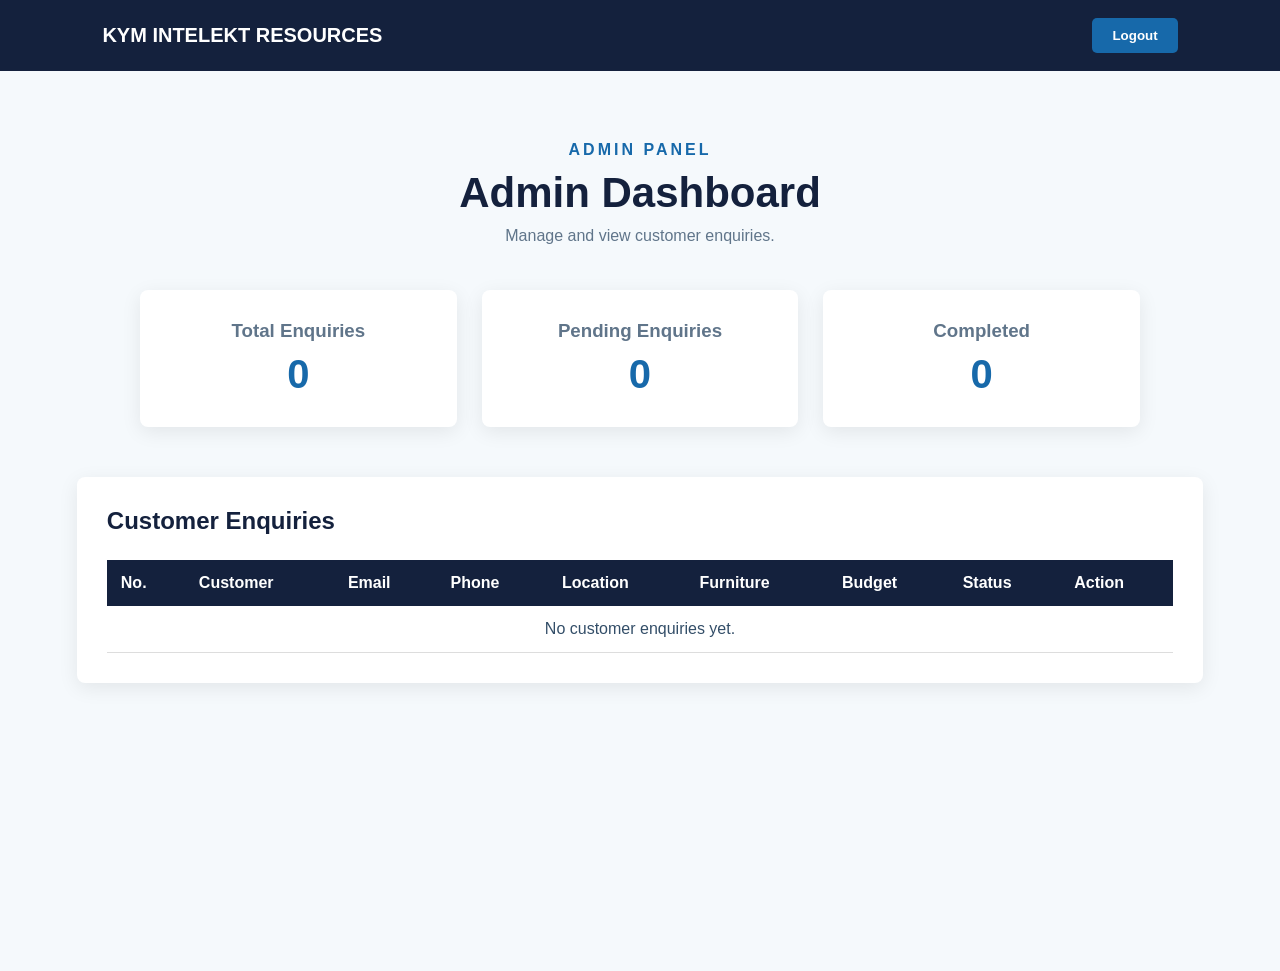
==== admin-dashboard.html @ 36dc30e4 "first commit" ====
<!DOCTYPE html>
<html lang="en">

<head>

    <meta charset="UTF-8">

    <meta name="viewport"
          content="width=device-width, initial-scale=1.0">

    <title>Admin Dashboard | KYM Intelekt Resources</title>

    <link rel="stylesheet" href="style.css">

</head>

<body>

    <!-- ADMIN NAVBAR -->

    <nav class="admin-navbar">

        <div class="admin-logo">
            KYM INTELEKT RESOURCES
        </div>

        <button
            onclick="logout()"
            class="logout-button">

            Logout

        </button>

    </nav>


    <!-- DASHBOARD -->

    <section class="dashboard">

        <div class="dashboard-heading">

            <p>ADMIN PANEL</p>

            <h1>Admin Dashboard</h1>

            <span>
                Manage and view customer enquiries.
            </span>

        </div>


        <!-- SUMMARY -->

        <div class="dashboard-cards">

            <div class="dashboard-card">

                <h3>Total Enquiries</h3>

                <strong id="totalEnquiries">
                    0
                </strong>

            </div>


            <div class="dashboard-card">

                <h3>Pending Enquiries</h3>

                <strong id="pendingEnquiries">
                    0
                </strong>

            </div>


            <div class="dashboard-card">

                <h3>Completed</h3>

                <strong id="completedEnquiries">
                    0
                </strong>

            </div>

        </div>


        <!-- CUSTOMER ENQUIRIES -->

        <div class="enquiry-table-section">

            <h2>Customer Enquiries</h2>

            <div class="table-container">

                <table>

                    <thead>

                        <tr>

                            <th>No.</th>
                            <th>Customer</th>
                            <th>Email</th>
                            <th>Phone</th>
                            <th>Location</th>
                            <th>Furniture</th>
                            <th>Budget</th>
                            <th>Status</th>
                            <th>Action</th>

                        </tr>

                    </thead>

                    <tbody id="enquiryTable">

                    </tbody>

                </table>

            </div>

        </div>

    </section>


<script>

// ============================
// LOAD ENQUIRIES
// ============================

function loadEnquiries() {

    const enquiries =
        JSON.parse(
            localStorage.getItem("enquiries")
        ) || [];


    // Total

    document.getElementById(
        "totalEnquiries"
    ).innerText = enquiries.length;


    // Pending

    const pending =
        enquiries.filter(
            enquiry => enquiry.status === "Pending"
        ).length;

    document.getElementById(
        "pendingEnquiries"
    ).innerText = pending;


    // Completed

    const completed =
        enquiries.filter(
            enquiry => enquiry.status === "Completed"
        ).length;

    document.getElementById(
        "completedEnquiries"
    ).innerText = completed;


    // Table

    const table =
        document.getElementById(
            "enquiryTable"
        );

    table.innerHTML = "";


    if (enquiries.length === 0) {

        table.innerHTML = `
            <tr>
                <td colspan="9"
                    style="text-align:center;">
                    No customer enquiries yet.
                </td>
            </tr>
        `;

        return;
    }


    enquiries.forEach(function(enquiry, index) {

        const row = document.createElement("tr");

        row.innerHTML = `

            <td>${index + 1}</td>

            <td>${enquiry.name}</td>

            <td>${enquiry.email}</td>

            <td>${enquiry.phone}</td>

            <td>${enquiry.location}</td>

            <td>${enquiry.furniture}</td>

            <td>${enquiry.budget}</td>

            <td>

                <select
                    onchange="updateStatus(${index}, this.value)">

                    <option
                        value="Pending"
                        ${enquiry.status === "Pending" ? "selected" : ""}>

                        Pending

                    </option>

                    <option
                        value="Contacted"
                        ${enquiry.status === "Contacted" ? "selected" : ""}>

                        Contacted

                    </option>

                    <option
                        value="Completed"
                        ${enquiry.status === "Completed" ? "selected" : ""}>

                        Completed

                    </option>

                </select>

            </td>

            <td>

                <button
                    class="view-button"
                    onclick="viewEnquiry(${index})">

                    View

                </button>

                <button
                    class="delete-button"
                    onclick="deleteEnquiry(${index})">

                    Delete

                </button>

            </td>

        `;

        table.appendChild(row);

    });

}


// ============================
// VIEW ENQUIRY
// ============================

function viewEnquiry(index) {

    const enquiries =
        JSON.parse(
            localStorage.getItem("enquiries")
        ) || [];

    const enquiry = enquiries[index];


    alert(

        "CUSTOMER ENQUIRY\n\n" +

        "Name: " + enquiry.name + "\n" +

        "Email: " + enquiry.email + "\n" +

        "Phone: " + enquiry.phone + "\n" +

        "Location: " + enquiry.location + "\n" +

        "Budget: " + enquiry.budget + "\n" +

        "Furniture: " + enquiry.furniture + "\n\n" +

        "Message: " + enquiry.message + "\n\n" +

        "Submitted: " + enquiry.date

    );

}


// ============================
// UPDATE STATUS
// ============================

function updateStatus(index, status) {

    let enquiries =
        JSON.parse(
            localStorage.getItem("enquiries")
        ) || [];


    enquiries[index].status = status;


    localStorage.setItem(
        "enquiries",
        JSON.stringify(enquiries)
    );


    loadEnquiries();

}


// ============================
// DELETE ENQUIRY
// ============================

function deleteEnquiry(index) {

    if (
        confirm(
            "Are you sure you want to delete this enquiry?"
        )
    ) {

        let enquiries =
            JSON.parse(
                localStorage.getItem("enquiries")
            ) || [];


        enquiries.splice(index, 1);


        localStorage.setItem(
            "enquiries",
            JSON.stringify(enquiries)
        );


        loadEnquiries();

    }

}


// ============================
// LOGOUT
// ============================

function logout() {

    window.location.href =
        "admin-login.html";

}


// LOAD DATA

loadEnquiries();

</script>

</body>

</html>
---- style.css ----
/* ========================================
   BASIC SETTINGS
======================================== */

* {
    margin: 0;
    padding: 0;
    box-sizing: border-box;
}

html {
    scroll-behavior: smooth;
}

body {
    font-family: Arial, Helvetica, sans-serif;
    color: #172033;
    background: #ffffff;

    overflow-x: hidden;
}

a {
    text-decoration: none;
}


/* ========================================
   NAVBAR
======================================== */

.navbar {
    position: fixed;

    top: 0;
    left: 0;

    width: 100%;
    height: 78px;

    display: flex;
    align-items: center;
    justify-content: space-between;

    padding: 0 7%;

    background: rgba(255, 255, 255, 0.97);

    z-index: 1000;

    box-shadow: 0 2px 15px rgba(0, 0, 0, 0.08);
}


/* LOGO */

.logo {
    font-size: 23px;
    font-weight: 800;

    color: #14213d;

    letter-spacing: 1px;
}

.logo span {
    color: #1769aa;
}


/* NAVIGATION */

.navbar nav {
    display: flex;
    align-items: center;

    gap: 28px;
}

.navbar nav a {
    color: #26344d;

    font-size: 15px;

    font-weight: 600;

    transition: 0.3s;
}

.navbar nav a:hover {
    color: #1769aa;
}


/* GET QUOTE */

.nav-button {
    background: #1769aa;

    color: white !important;

    padding: 12px 20px;

    border-radius: 5px;
}

.nav-button:hover {
    background: #0e4f85;
}


/* ========================================
   HERO
======================================== */

.hero {

    position: relative;

    min-height: 100vh;

    width: 100%;

    display: flex;

    align-items: center;

    padding: 120px 7% 80px;

    background-image:
        url("images/kabinet1.png");

    background-size: cover;

    background-position: center;

    background-repeat: no-repeat;

}


/* DARK BLUE OVERLAY */

.hero-overlay {

    position: absolute;

    top: 0;
    left: 0;

    width: 100%;
    height: 100%;

    background:
        linear-gradient(
            90deg,
            rgba(5, 30, 60, 0.88),
            rgba(10, 60, 105, 0.55),
            rgba(0, 0, 0, 0.15)
        );

}


/* HERO CONTENT */

.hero-content {

    position: relative;

    z-index: 2;

    width: 100%;

    max-width: 760px;

}


/* SMALL TITLE */

.small-title {

    color: #8ec8ff;

    font-size: 16px;

    letter-spacing: 3px;

    font-weight: 600;

    margin-bottom: 20px;
}


/* MAIN TITLE */

.hero h1 {

    color: white;

    font-size: clamp(42px, 6vw, 72px);

    line-height: 1.08;

    font-weight: 800;

    margin-bottom: 25px;

}

.hero h1 span {

    display: block;

    color: #5bb7ff;

}


/* DESCRIPTION */

.hero-description {

    color: #ffffff;

    font-size: 18px;

    line-height: 1.8;

    max-width: 650px;

    margin-bottom: 35px;
}


/* BUTTONS */

.hero-buttons {

    display: flex;

    gap: 15px;

    flex-wrap: wrap;

}


.btn-primary {

    background: #1769aa;

    color: white;

    padding: 16px 25px;

    border-radius: 5px;

    font-weight: 700;

    transition: 0.3s;
}


.btn-primary:hover {

    background: #0e4f85;

    transform: translateY(-2px);
}


.btn-secondary {

    color: white;

    border: 1px solid white;

    padding: 15px 25px;

    border-radius: 5px;

    font-weight: 700;

    transition: 0.3s;
}


.btn-secondary:hover {

    background: white;

    color: #1769aa;
}


/* ========================================
   ABOUT
======================================== */

.about {

    display: grid;

    grid-template-columns: 1fr 1fr;

    gap: 70px;

    align-items: center;

    padding: 100px 7%;
}


.about-image img {

    width: 100%;

    height: 470px;

    object-fit: cover;

    border-radius: 8px;

    display: block;
}


.about-content {

    max-width: 600px;
}


.section-small {

    color: #1769aa;

    letter-spacing: 3px;

    font-weight: 700;

    margin-bottom: 15px;
}


.about-content h2 {

    font-size: 42px;

    line-height: 1.2;

    color: #14213d;

    margin-bottom: 25px;
}


.about-content p {

    color: #657083;

    line-height: 1.8;

    margin-bottom: 15px;
}


.blue-button {

    display: inline-block;

    margin-top: 15px;

    background: #1769aa;

    color: white;

    padding: 14px 24px;

    border-radius: 5px;

    font-weight: 700;
}


/* ========================================
   SECTION HEADING
======================================== */

.section-heading {

    text-align: center;

    margin-bottom: 50px;
}


.section-heading p {

    color: #1769aa;

    font-weight: 700;

    letter-spacing: 3px;

    margin-bottom: 12px;
}


.section-heading h2 {

    color: #14213d;

    font-size: 40px;

    margin-bottom: 15px;
}


.section-heading span {

    color: #6c7685;

    font-size: 16px;
}


/* ========================================
   SERVICES
======================================== */

.services {

    background: #f3f8fc;

    padding: 100px 7%;
}


.service-container {

    display: grid;

    grid-template-columns:
        repeat(4, 1fr);

    gap: 25px;
}


.service-card {

    background: white;

    border-radius: 8px;

    overflow: hidden;

    box-shadow:
        0 8px 30px rgba(25, 80, 120, 0.10);

    transition: 0.3s;
}


.service-card:hover {

    transform: translateY(-8px);

    box-shadow:
        0 15px 35px rgba(25, 80, 120, 0.18);
}


.service-card img {

    width: 100%;

    height: 220px;

    object-fit: cover;

    display: block;
}


.service-text {

    padding: 25px;
}


.service-text h3 {

    color: #14213d;

    font-size: 21px;

    margin-bottom: 12px;
}


.service-text p {

    color: #6c7685;

    line-height: 1.7;

    font-size: 14px;
}


/* ========================================
   PORTFOLIO
======================================== */

.portfolio {

    padding: 100px 7%;

    background: white;
}


.portfolio-grid {

    display: grid;

    grid-template-columns:
        repeat(3, 1fr);

    gap: 25px;
}


.portfolio-item {

    position: relative;

    height: 350px;

    overflow: hidden;

    border-radius: 8px;
}


.portfolio-item img {

    width: 100%;

    height: 100%;

    object-fit: cover;

    transition: 0.5s;
}


.portfolio-item:hover img {

    transform: scale(1.08);
}


.portfolio-item > div {

    position: absolute;

    bottom: 0;

    left: 0;

    width: 100%;

    padding: 30px 25px;

    color: white;

    background:
        linear-gradient(
            transparent,
            rgba(5, 25, 50, 0.9)
        );
}


.portfolio-item h3 {

    font-size: 22px;

    margin-bottom: 5px;
}


.portfolio-item p {

    color: #b9ddfa;
}


/* ========================================
   CONTACT
======================================== */

.contact {

    padding: 90px 7%;

    display: flex;

    align-items: center;

    justify-content: space-between;

    gap: 40px;

    background:
        linear-gradient(
            120deg,
            #0d3f6d,
            #1769aa
        );

    color: white;
}


.contact p {

    color: #8fd0ff;

    letter-spacing: 3px;

    font-weight: 700;

    margin-bottom: 15px;
}


.contact h2 {

    font-size: 42px;

    max-width: 650px;

    line-height: 1.2;

    margin-bottom: 15px;
}


.contact span {

    color: #d8edff;

    line-height: 1.7;
}


.contact > a {

    background: white;

    color: #1769aa;

    padding: 16px 30px;

    border-radius: 5px;

    font-weight: 700;

    white-space: nowrap;

    transition: 0.3s;
}


.contact > a:hover {

    background: #dff1ff;
}


/* ========================================
   FOOTER
======================================== */

footer {

    background: #071a2c;

    color: white;

    padding: 60px 7% 20px;
}


.footer-content {

    display: grid;

    grid-template-columns:
        2fr 1fr 1fr;

    gap: 60px;

    margin-bottom: 45px;
}


.footer-content h3 {

    font-size: 22px;

    margin-bottom: 15px;
}


.footer-content h3 span {

    color: #55b8ff;
}


.footer-content h4 {

    margin-bottom: 18px;
}


.footer-content p {

    color: #9baabb;

    line-height: 1.8;

    margin-bottom: 8px;
}


.footer-content a {

    display: block;

    color: #9baabb;

    margin-bottom: 12px;

    transition: 0.3s;
}


.footer-content a:hover {

    color: #55b8ff;
}


.copyright {

    text-align: center;

    border-top: 1px solid #1c344b;

    padding-top: 20px;

    color: #718397;

    font-size: 14px;
}


/* ========================================
   RESPONSIVE
======================================== */

@media (max-width: 1000px) {

    .navbar nav {

        gap: 15px;
    }

    .service-container {

        grid-template-columns:
            repeat(2, 1fr);
    }

    .portfolio-grid {

        grid-template-columns:
            repeat(2, 1fr);
    }

}


@media (max-width: 768px) {

    .navbar {

        padding: 0 5%;
    }


    .navbar nav a:not(.nav-button) {

        display: none;
    }


    .hero {

        padding:
            120px 5%
            70px;
    }


    .hero h1 {

        font-size: 45px;
    }


    .hero-description {

        font-size: 16px;
    }


    .about {

        grid-template-columns: 1fr;

        padding:
            70px 5%;
    }


    .about-image img {

        height: 350px;
    }


    .service-container {

        grid-template-columns: 1fr;
    }


    .portfolio-grid {

        grid-template-columns: 1fr;
    }


    .contact {

        flex-direction: column;

        align-items: flex-start;
    }


    .footer-content {

        grid-template-columns: 1fr;
    }

}

/* ========================================
   SERVICE IMAGE
======================================== */

.service-image {

    position: relative;

    width: 100%;

    height: 230px;

    overflow: hidden;

}


.service-image img {

    width: 100%;

    height: 100%;

    object-fit: cover;

    display: block;

    transition: 0.5s;

}


.service-card:hover
.service-image img {

    transform: scale(1.08);

}


/* VIEW GALLERY */

.view-gallery {

    position: absolute;

    bottom: 15px;

    right: 15px;

    background: rgba(23, 105, 170, 0.95);

    color: white;

    padding: 9px 14px;

    border-radius: 4px;

    font-size: 13px;

    font-weight: bold;

    opacity: 0;

    transform: translateY(10px);

    transition: 0.3s;

}


.service-card:hover
.view-gallery {

    opacity: 1;

    transform: translateY(0);

}


/* GALLERY LINK */

.gallery-link {

    display: inline-block;

    margin-top: 15px;

    color: #1769aa;

    font-size: 14px;

    font-weight: bold;

}


/* ========================================
   GALLERY MODAL
======================================== */

.gallery-modal {

    position: fixed;

    top: 0;
    left: 0;

    width: 100%;
    height: 100%;

    background:
        rgba(3, 18, 32, 0.94);

    display: none;

    align-items: center;

    justify-content: center;

    z-index: 3000;

    padding: 30px;

}


.gallery-modal.active {

    display: flex;

}


/* GALLERY BOX */

.gallery-box {

    position: relative;

    width: 100%;

    max-width: 1100px;

    max-height: 95vh;

    background: #ffffff;

    border-radius: 10px;

    padding: 25px;

    overflow: hidden;

    box-shadow:
        0 20px 70px rgba(0,0,0,0.5);

}


/* ========================================
   GALLERY HEADER
======================================== */

.gallery-header {

    display: flex;

    align-items: center;

    justify-content: space-between;

    margin-bottom: 15px;

}


.gallery-header h2 {

    color: #14213d;

    font-size: 25px;

}


.gallery-header p {

    color: #1769aa;

    font-weight: bold;

}


/* CLOSE BUTTON */

.gallery-close {

    position: absolute;

    top: 12px;

    right: 15px;

    width: 40px;

    height: 40px;

    border: none;

    border-radius: 50%;

    background: #1769aa;

    color: white;

    font-size: 28px;

    line-height: 35px;

    cursor: pointer;

    z-index: 10;

    transition: 0.3s;

}


.gallery-close:hover {

    background: #0d3f6d;

    transform: rotate(90deg);

}


/* ========================================
   MAIN IMAGE
======================================== */

.gallery-image-container {

    position: relative;

    width: 100%;

    height: 55vh;

    min-height: 350px;

    background: #eef3f7;

    display: flex;

    align-items: center;

    justify-content: center;

    overflow: hidden;

    border-radius: 6px;

}


.gallery-image-container img {

    width: 100%;

    height: 100%;

    object-fit: contain;

    user-select: none;

    -webkit-user-drag: none;

}


/* ========================================
   LEFT / RIGHT ARROWS
======================================== */

.gallery-arrow {

    position: absolute;

    top: 50%;

    transform: translateY(-50%);

    width: 50px;

    height: 50px;

    border: none;

    border-radius: 50%;

    background: rgba(23, 105, 170, 0.95);

    color: white;

    font-size: 24px;

    cursor: pointer;

    z-index: 5;

    transition: 0.3s;

}


.gallery-arrow:hover {

    background: #0d3f6d;

    transform:
        translateY(-50%)
        scale(1.1);

}


.gallery-arrow.left {

    left: 20px;

}


.gallery-arrow.right {

    right: 20px;

}


/* ========================================
   DOTS
======================================== */

.gallery-dots {

    display: flex;

    justify-content: center;

    align-items: center;

    gap: 8px;

    margin-top: 15px;

}


.gallery-dot {

    width: 9px;

    height: 9px;

    border-radius: 50%;

    border: none;

    background: #c7d2dc;

    cursor: pointer;

    transition: 0.3s;

}


.gallery-dot.active {

    width: 25px;

    border-radius: 10px;

    background: #1769aa;

}


/* ========================================
   THUMBNAILS
======================================== */

.gallery-thumbnails {

    display: flex;

    justify-content: center;

    gap: 10px;

    margin-top: 15px;

    overflow-x: auto;

    padding-bottom: 5px;

}


.gallery-thumbnail {

    flex: 0 0 75px;

    width: 75px;

    height: 55px;

    object-fit: cover;

    border-radius: 5px;

    border: 3px solid transparent;

    cursor: pointer;

    opacity: 0.6;

    transition: 0.3s;

}


.gallery-thumbnail:hover {

    opacity: 1;

}


.gallery-thumbnail.active {

    border-color: #1769aa;

    opacity: 1;

}


/* ========================================
   MOBILE GALLERY
======================================== */

@media (max-width: 768px) {

    .gallery-modal {

        padding: 10px;

    }


    .gallery-box {

        padding: 15px;

        border-radius: 8px;

    }


    .gallery-header {

        padding-right: 40px;

    }


    .gallery-header h2 {

        font-size: 20px;

    }


    .gallery-image-container {

        height: 55vh;

        min-height: 300px;

    }


    .gallery-arrow {

        width: 42px;

        height: 42px;

        font-size: 18px;

    }


    .gallery-arrow.left {

        left: 10px;

    }


    .gallery-arrow.right {

        right: 10px;

    }


    .gallery-thumbnail {

        width: 65px;

        height: 50px;

        flex-basis: 65px;

    }

}

/* ==========================================
   SERVICE BUTTON
========================================== */

.service-button {

    display: inline-block;

    margin-top: 15px;

    padding: 12px 22px;

    background: #1769aa;

    color: white;

    text-decoration: none;

    border-radius: 5px;

    font-weight: bold;

    transition: 0.3s;

}


.service-button:hover {

    background: #0d3f6d;

    transform: translateY(-2px);

}


/* ==========================================
   WORK PAGE HERO
========================================== */

.work-hero {

    min-height: 380px;

    display: flex;

    align-items: center;

    justify-content: center;

    text-align: center;

    padding: 100px 20px 60px;

    background:
        linear-gradient(
            rgba(8, 38, 65, 0.82),
            rgba(8, 38, 65, 0.82)
        ),
        url("images/kitchen/kitchen1.jpg");

    background-size: cover;

    background-position: center;

}


.work-hero p {

    color: #72b7ed;

    font-size: 15px;

    font-weight: bold;

    letter-spacing: 3px;

    margin-bottom: 15px;

}


.work-hero h1 {

    color: white;

    font-size: 50px;

    margin-bottom: 20px;

}


.work-hero span {

    color: white;

    font-size: 18px;

}


/* ==========================================
   WORK SECTION
========================================== */

.work-section {

    padding: 80px 8%;

    background: #f5f9fc;

}


/* HEADING */

.work-heading {

    text-align: center;

    max-width: 800px;

    margin: 0 auto 50px;

}


.work-heading p {

    color: #1769aa;

    font-weight: bold;

    letter-spacing: 3px;

    margin-bottom: 10px;

}


.work-heading h2 {

    font-size: 38px;

    color: #14213d;

    margin-bottom: 15px;

}


.work-heading span {

    color: #60758a;

    font-size: 17px;

}


/* ==========================================
   30 IMAGE GRID
========================================== */

.work-grid {

    max-width: 1200px;

    margin: auto;

    display: grid;

    grid-template-columns:
        repeat(3, 1fr);

    gap: 4px;

}


/* IMAGE */

.work-item {

    position: relative;

    width: 100%;

    height: 300px;

    overflow: hidden;

    background: #e8eef3;

}


.work-item img {

    width: 100%;

    height: 100%;

    object-fit: cover;

    display: block;

    transition: 0.5s ease;

}


/* HOVER */

.work-item:hover img {

    transform: scale(1.05);

}


/* ==========================================
   BACK BUTTON
========================================== */

.back-button {

    text-align: center;

    margin-top: 50px;

}


.back-button a {

    display: inline-block;

    padding: 14px 25px;

    background: #1769aa;

    color: white;

    text-decoration: none;

    border-radius: 5px;

    font-weight: bold;

}


.back-button a:hover {

    background: #0d3f6d;

}


/* ==========================================
   MOBILE
========================================== */

@media (max-width: 900px) {

    .work-grid {

        grid-template-columns:
            repeat(2, 1fr);

    }

}


@media (max-width: 600px) {

    .work-grid {

        grid-template-columns:
            1fr;

    }


    .work-hero h1 {

        font-size: 35px;

    }


    .work-hero {

        min-height: 320px;

    }


    .work-section {

        padding: 60px 20px;

    }

}

/* =========================
   ADMIN LOGIN
========================= */

.admin-login-page {
    min-height: 100vh;

    display: flex;
    align-items: center;
    justify-content: center;

    background:
        linear-gradient(
            rgba(8, 38, 65, 0.85),
            rgba(8, 38, 65, 0.85)
        ),
        url("images/kitchen/kitchen1.jpg");

    background-size: cover;
    background-position: center;

    padding: 20px;
}

.admin-login-box {
    width: 100%;
    max-width: 450px;

    background: white;

    padding: 45px;

    border-radius: 10px;

    box-shadow: 0 10px 40px rgba(0,0,0,0.2);

    text-align: center;
}

.admin-icon {
    font-size: 45px;
    margin-bottom: 15px;
}

.admin-login-box h1 {
    color: #14213d;
    margin-bottom: 8px;
}

.admin-login-box > p {
    color: #60758a;
    margin-bottom: 30px;
}

.admin-login-box .form-group {
    text-align: left;
}

.admin-login-submit {
    width: 100%;
    padding: 14px;

    border: none;

    background: #1769aa;
    color: white;

    font-size: 16px;
    font-weight: bold;

    border-radius: 5px;

    cursor: pointer;
}

.admin-login-submit:hover {
    background: #0d3f6d;
}

#loginMessage {
    color: red;
    margin-top: 15px;
}

.back-home {
    display: inline-block;

    margin-top: 25px;

    color: #1769aa;

    text-decoration: none;

    font-weight: bold;
}

/* =========================
   ENQUIRY SECTION
========================= */

.enquiry-section {
    padding: 90px 8%;
    background: #f1f1f1;
}

.enquiry-heading {
    text-align: center;
    max-width: 850px;
    margin: 0 auto 50px;
}

.enquiry-heading p {
    color: #1769aa;
    font-weight: bold;
    letter-spacing: 3px;
    margin-bottom: 10px;
}

.enquiry-heading h2 {
    font-size: 42px;
    color: #14213d;
    margin-bottom: 15px;
}

.enquiry-heading span {
    color: #60758a;
    font-size: 17px;
}

.enquiry-container {
    max-width: 1000px;
    margin: auto;
    background: white;
    padding: 45px;
    border-radius: 8px;
    box-shadow: 0 5px 25px rgba(0,0,0,0.08);
}

.form-group {
    margin-bottom: 25px;
}

.form-group label {
    display: block;
    color: #14213d;
    font-weight: bold;
    margin-bottom: 10px;
}

.form-group label span {
    color: red;
}

.form-group input,
.form-group select,
.form-group textarea {
    width: 100%;
    padding: 15px;
    border: 1px solid #d5dbe0;
    border-radius: 6px;
    font-size: 16px;
    box-sizing: border-box;
    font-family: inherit;
}

.form-group input:focus,
.form-group select:focus,
.form-group textarea:focus {
    outline: none;
    border-color: #1769aa;
}

.checkbox-group {
    display: flex;
    flex-direction: column;
    gap: 12px;
}

.checkbox-label {
    font-weight: normal !important;
    display: flex !important;
    align-items: center;
    gap: 10px;
}

.checkbox-label input {
    width: auto;
}

.enquiry-submit {
    width: 100%;
    padding: 16px;
    border: none;
    background: #1769aa;
    color: white;
    font-size: 16px;
    font-weight: bold;
    border-radius: 5px;
    cursor: pointer;
    transition: 0.3s;
}

.enquiry-submit:hover {
    background: #0d3f6d;
    transform: translateY(-2px);
}

@media (max-width: 600px) {

    .enquiry-section {
        padding: 60px 20px;
    }

    .enquiry-container {
        padding: 25px;
    }

    .enquiry-heading h2 {
        font-size: 30px;
    }
}

/* =========================
   ADMIN DASHBOARD
========================= */

.admin-navbar {
    background: #14213d;
    color: white;

    padding: 18px 8%;

    display: flex;
    justify-content: space-between;
    align-items: center;
}

.admin-logo {
    font-size: 20px;
    font-weight: bold;
}

.logout-button {
    background: #1769aa;
    color: white;

    border: none;

    padding: 10px 20px;

    border-radius: 5px;

    cursor: pointer;

    font-weight: bold;
}

.logout-button:hover {
    background: #0d3f6d;
}

.dashboard {
    padding: 70px 6%;
    background: #f5f9fc;
    min-height: 100vh;
}

.dashboard-heading {
    text-align: center;
    margin-bottom: 45px;
}

.dashboard-heading p {
    color: #1769aa;
    font-weight: bold;
    letter-spacing: 3px;
}

.dashboard-heading h1 {
    font-size: 42px;
    color: #14213d;
    margin: 10px 0;
}

.dashboard-heading span {
    color: #60758a;
}


/* SUMMARY CARDS */

.dashboard-cards {
    display: grid;

    grid-template-columns:
        repeat(3, 1fr);

    gap: 25px;

    max-width: 1000px;

    margin: auto auto 50px;
}

.dashboard-card {
    background: white;

    padding: 30px;

    border-radius: 8px;

    text-align: center;

    box-shadow:
        0 5px 20px rgba(0,0,0,0.08);
}

.dashboard-card h3 {
    color: #60758a;
}

.dashboard-card strong {
    display: block;

    font-size: 40px;

    color: #1769aa;

    margin-top: 10px;
}


/* ENQUIRY TABLE */

.enquiry-table-section {
    background: white;

    padding: 30px;

    border-radius: 8px;

    box-shadow:
        0 5px 20px rgba(0,0,0,0.08);
}

.enquiry-table-section h2 {
    color: #14213d;

    margin-bottom: 25px;
}

.table-container {
    overflow-x: auto;
}

table {
    width: 100%;

    border-collapse: collapse;

    min-width: 1000px;
}

table th {
    background: #14213d;

    color: white;

    padding: 14px;

    text-align: left;
}

table td {
    padding: 14px;

    border-bottom:
        1px solid #ddd;

    color: #334e68;
}

table tr:hover {
    background: #f5f9fc;
}

table select {
    padding: 8px;

    border: 1px solid #ccc;

    border-radius: 4px;
}


/* BUTTONS */

.view-button {
    background: #1769aa;

    color: white;

    border: none;

    padding: 8px 12px;

    border-radius: 4px;

    cursor: pointer;

    margin-right: 5px;
}

.delete-button {
    background: #c0392b;

    color: white;

    border: none;

    padding: 8px 12px;

    border-radius: 4px;

    cursor: pointer;
}


/* MOBILE */

@media (max-width: 700px) {

    .dashboard-cards {
        grid-template-columns: 1fr;
    }

    .dashboard-heading h1 {
        font-size: 32px;
    }

}
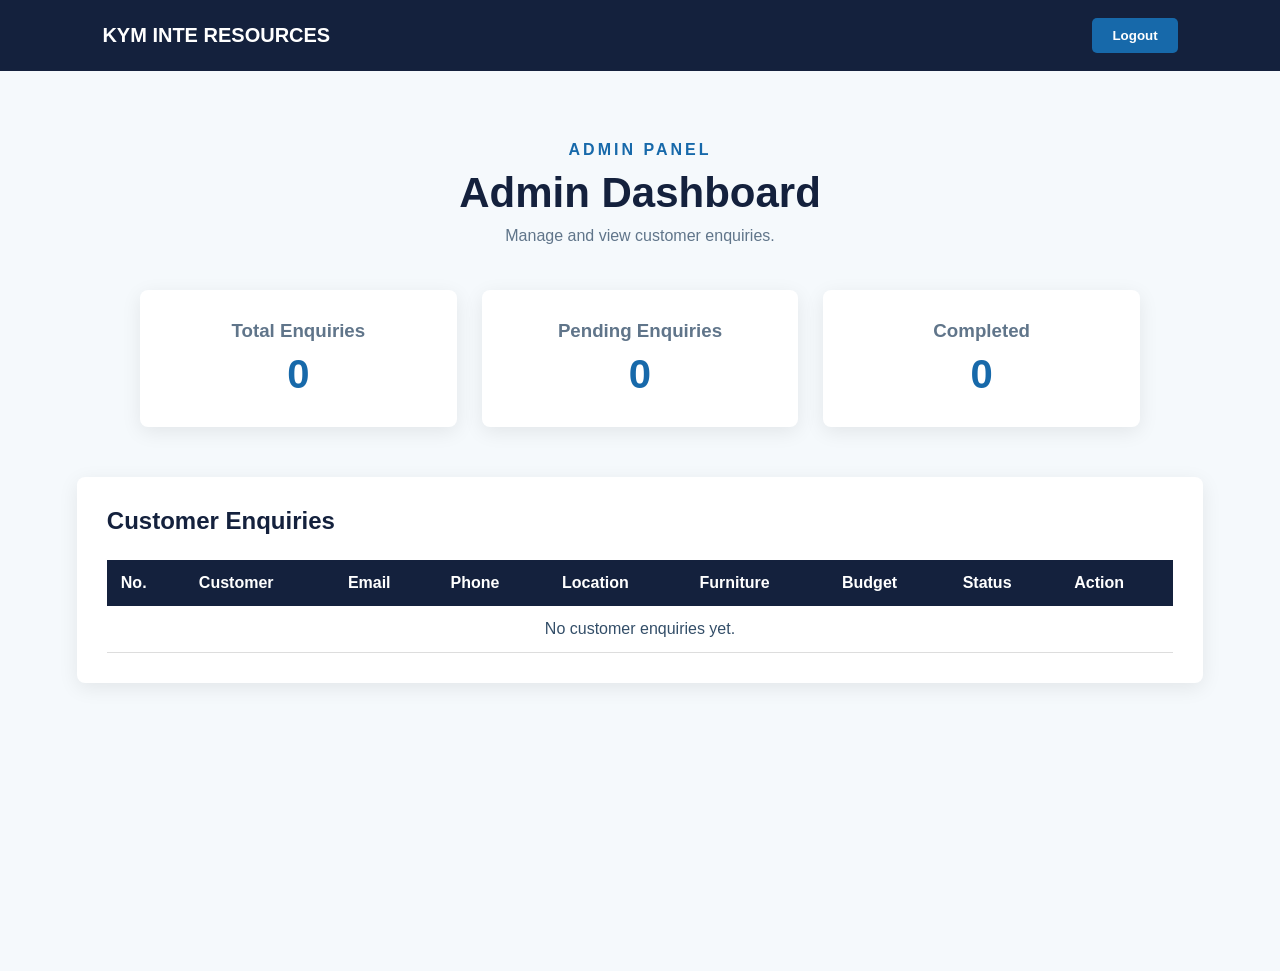
==== commit c8b92853: "Update website" ====
--- a/admin-dashboard.html
+++ b/admin-dashboard.html
@@ -8,7 +8,7 @@
     <meta name="viewport"
           content="width=device-width, initial-scale=1.0">
 
-    <title>Admin Dashboard | KYM Intelekt Resources</title>
+    <title>Admin Dashboard | KYM Intelek Resources</title>
 
     <link rel="stylesheet" href="style.css">
 
@@ -21,7 +21,7 @@
     <nav class="admin-navbar">
 
         <div class="admin-logo">
-            KYM INTELEKT RESOURCES
+            KYM INTE RESOURCES
         </div>
 
         <button
--- a/style.css
+++ b/style.css
@@ -2160,4 +2160,895 @@
         font-size: 32px;
     }
 
+}
+
+/* ================= OUR WORK ================= */
+
+.our-work {
+    padding: 100px 8%;
+    background: #f8fafc;
+}
+
+
+/* SECTION HEADING */
+
+.our-work .section-heading {
+    text-align: center;
+    margin-bottom: 60px;
+}
+
+.our-work .section-heading p {
+    color: #1769aa;
+    font-size: 14px;
+    font-weight: 700;
+    letter-spacing: 2px;
+    margin-bottom: 10px;
+}
+
+.our-work .section-heading h2 {
+    font-size: 38px;
+    color: #172a46;
+    margin-bottom: 15px;
+}
+
+.our-work .section-heading span {
+    color: #666;
+    font-size: 16px;
+}
+
+
+/* PROCESS CONTAINER */
+
+.work-process {
+    max-width: 1200px;
+    margin: 0 auto;
+
+    display: grid;
+
+    grid-template-columns:
+        repeat(5, 1fr);
+
+    gap: 20px;
+}
+
+
+/* PROCESS CARD */
+
+.process-card {
+    position: relative;
+
+    background: white;
+
+    padding: 35px 25px;
+
+    text-align: center;
+
+    border-radius: 15px;
+
+    box-shadow:
+        0 8px 25px rgba(0, 0, 0, 0.08);
+
+    transition: all 0.3s ease;
+
+    border: 1px solid #edf0f5;
+}
+
+
+/* HOVER */
+
+.process-card:hover {
+
+    transform: translateY(-10px);
+
+    box-shadow:
+        0 15px 35px rgba(0, 0, 0, 0.13);
+
+}
+
+
+/* NUMBER */
+
+.process-number {
+
+    position: absolute;
+
+    top: 15px;
+    right: 18px;
+
+    font-size: 13px;
+
+    font-weight: 700;
+
+    color: #1769aa;
+
+}
+
+
+/* ICON */
+
+.process-icon {
+
+    width: 65px;
+    height: 65px;
+
+    margin: 10px auto 20px;
+
+    display: flex;
+
+    align-items: center;
+    justify-content: center;
+
+    background: #eaf4ff;
+
+    border-radius: 50%;
+
+    font-size: 28px;
+
+}
+
+
+/* TITLE */
+
+.process-card h3 {
+
+    font-size: 20px;
+
+    color: #172a46;
+
+    margin-bottom: 12px;
+
+}
+
+
+/* DESCRIPTION */
+
+.process-card p {
+
+    font-size: 14px;
+
+    line-height: 1.7;
+
+    color: #666;
+
+    margin: 0;
+
+}
+
+
+/* CTA */
+
+.work-cta {
+
+    max-width: 800px;
+
+    margin: 60px auto 0;
+
+    padding: 45px 30px;
+
+    text-align: center;
+
+    background: #172a46;
+
+    border-radius: 18px;
+
+    color: white;
+
+}
+
+
+.work-cta h3 {
+
+    font-size: 28px;
+
+    margin-bottom: 10px;
+
+}
+
+
+.work-cta p {
+
+    font-size: 16px;
+
+    margin-bottom: 25px;
+
+    opacity: 0.9;
+
+}
+
+
+.work-cta a {
+
+    display: inline-block;
+
+    padding: 13px 28px;
+
+    background: white;
+
+    color: #172a46;
+
+    text-decoration: none;
+
+    border-radius: 8px;
+
+    font-weight: 600;
+
+    transition: 0.3s;
+
+}
+
+
+.work-cta a:hover {
+
+    background: #1769aa;
+
+    color: white;
+
+}
+
+
+/* ================= RESPONSIVE ================= */
+
+@media (max-width: 1000px) {
+
+    .work-process {
+
+        grid-template-columns:
+            repeat(3, 1fr);
+
+    }
+
+}
+
+
+@media (max-width: 700px) {
+
+    .our-work {
+
+        padding: 70px 5%;
+
+    }
+
+
+    .our-work .section-heading h2 {
+
+        font-size: 30px;
+
+    }
+
+
+    .work-process {
+
+        grid-template-columns: 1fr;
+
+    }
+
+
+    .process-card {
+
+        padding: 30px 25px;
+
+    }
+
+
+    .work-cta h3 {
+
+        font-size: 24px;
+
+    }
+
+}
+
+/* ================= PORTFOLIO ================= */
+
+.portfolio {
+    padding: 100px 8%;
+    background: #ffffff;
+}
+
+
+/* HEADING */
+
+.portfolio .section-heading {
+    text-align: center;
+    margin-bottom: 55px;
+}
+
+.portfolio .section-heading p {
+    color: #1769aa;
+    font-size: 14px;
+    font-weight: 700;
+    letter-spacing: 2px;
+    margin-bottom: 10px;
+}
+
+.portfolio .section-heading h2 {
+    color: #172a46;
+    font-size: 38px;
+    margin-bottom: 15px;
+}
+
+.portfolio .section-heading span {
+    color: #666;
+    font-size: 16px;
+}
+
+
+/* GRID */
+
+.portfolio-grid {
+    max-width: 1200px;
+    margin: auto;
+
+    display: grid;
+
+    grid-template-columns:
+        repeat(2, 1fr);
+
+    gap: 30px;
+}
+
+
+/* CARD */
+
+.portfolio-card {
+
+    background: #ffffff;
+
+    border-radius: 15px;
+
+    overflow: hidden;
+
+    border: 1px solid #e8edf3;
+
+    box-shadow:
+        0 8px 25px rgba(0, 0, 0, 0.07);
+
+    transition: 0.3s ease;
+
+}
+
+
+.portfolio-card:hover {
+
+    transform: translateY(-8px);
+
+    box-shadow:
+        0 15px 35px rgba(0, 0, 0, 0.12);
+
+}
+
+
+/* IMAGE */
+
+.portfolio-image {
+
+    position: relative;
+
+    height: 280px;
+
+    overflow: hidden;
+
+}
+
+
+.portfolio-image img {
+
+    width: 100%;
+    height: 100%;
+
+    object-fit: cover;
+
+    transition: transform 0.5s ease;
+
+}
+
+
+.portfolio-card:hover
+.portfolio-image img {
+
+    transform: scale(1.08);
+
+}
+
+
+/* OVERLAY */
+
+.portfolio-overlay {
+
+    position: absolute;
+
+    inset: 0;
+
+    background:
+        rgba(23, 42, 70, 0.72);
+
+    display: flex;
+
+    align-items: center;
+
+    justify-content: center;
+
+    opacity: 0;
+
+    transition: 0.3s ease;
+
+}
+
+
+.portfolio-card:hover
+.portfolio-overlay {
+
+    opacity: 1;
+
+}
+
+
+/* VIEW PROJECT BUTTON */
+
+.portfolio-overlay button {
+
+    padding: 13px 25px;
+
+    border: none;
+
+    border-radius: 8px;
+
+    background: white;
+
+    color: #172a46;
+
+    font-size: 14px;
+
+    font-weight: 600;
+
+    cursor: pointer;
+
+    transition: 0.3s;
+
+}
+
+
+.portfolio-overlay button:hover {
+
+    background: #1769aa;
+
+    color: white;
+
+}
+
+
+/* INFORMATION */
+
+.portfolio-info {
+
+    padding: 25px;
+
+}
+
+
+.portfolio-info span {
+
+    color: #1769aa;
+
+    font-size: 12px;
+
+    font-weight: 700;
+
+    letter-spacing: 1.5px;
+
+}
+
+
+.portfolio-info h3 {
+
+    margin: 8px 0;
+
+    color: #172a46;
+
+    font-size: 23px;
+
+}
+
+
+.portfolio-info p {
+
+    color: #666;
+
+    font-size: 14px;
+
+    line-height: 1.7;
+
+    margin: 0;
+
+}
+
+
+/* CTA */
+
+.portfolio-cta {
+
+    max-width: 800px;
+
+    margin: 60px auto 0;
+
+    padding: 45px 30px;
+
+    text-align: center;
+
+    background: #172a46;
+
+    border-radius: 18px;
+
+    color: white;
+
+}
+
+
+.portfolio-cta h3 {
+
+    font-size: 27px;
+
+    margin-bottom: 10px;
+
+}
+
+
+.portfolio-cta p {
+
+    font-size: 15px;
+
+    margin-bottom: 25px;
+
+    opacity: 0.9;
+
+}
+
+
+.portfolio-cta a {
+
+    display: inline-block;
+
+    padding: 13px 28px;
+
+    background: white;
+
+    color: #172a46;
+
+    border-radius: 8px;
+
+    text-decoration: none;
+
+    font-weight: 600;
+
+    transition: 0.3s;
+
+}
+
+
+.portfolio-cta a:hover {
+
+    background: #1769aa;
+
+    color: white;
+
+}
+
+
+/* ================= PROJECT MODAL ================= */
+
+.project-modal {
+
+    display: none;
+
+    position: fixed;
+
+    inset: 0;
+
+    z-index: 9999;
+
+    background:
+        rgba(0, 0, 0, 0.78);
+
+    padding: 30px;
+
+    align-items: center;
+
+    justify-content: center;
+
+}
+
+
+.project-modal.active {
+
+    display: flex;
+
+}
+
+
+.project-modal-box {
+
+    position: relative;
+
+    width: 900px;
+
+    max-width: 95%;
+
+    max-height: 90vh;
+
+    overflow-y: auto;
+
+    background: white;
+
+    border-radius: 18px;
+
+    overflow: hidden;
+
+    display: grid;
+
+    grid-template-columns: 1fr 1fr;
+
+    box-shadow:
+        0 20px 60px rgba(0, 0, 0, 0.3);
+
+}
+
+
+/* MODAL IMAGE */
+
+.project-modal-image {
+
+    min-height: 450px;
+
+}
+
+
+.project-modal-image img {
+
+    width: 100%;
+    height: 100%;
+
+    object-fit: cover;
+
+}
+
+
+/* MODAL CONTENT */
+
+.project-modal-content {
+
+    padding: 45px 35px;
+
+    display: flex;
+
+    flex-direction: column;
+
+    justify-content: center;
+
+}
+
+
+.project-modal-content > span {
+
+    color: #1769aa;
+
+    font-size: 12px;
+
+    font-weight: 700;
+
+    letter-spacing: 2px;
+
+}
+
+
+.project-modal-content h2 {
+
+    color: #172a46;
+
+    font-size: 32px;
+
+    margin: 10px 0 15px;
+
+}
+
+
+.project-modal-content > p {
+
+    color: #666;
+
+    line-height: 1.7;
+
+}
+
+
+/* DETAILS */
+
+.project-details {
+
+    margin-top: 25px;
+
+    display: grid;
+
+    gap: 15px;
+
+}
+
+
+.project-details div {
+
+    padding: 15px;
+
+    background: #f5f8fc;
+
+    border-radius: 8px;
+
+}
+
+
+.project-details strong {
+
+    display: block;
+
+    color: #172a46;
+
+    font-size: 13px;
+
+    margin-bottom: 5px;
+
+}
+
+
+.project-details span {
+
+    color: #666;
+
+    font-size: 14px;
+
+}
+
+
+/* CLOSE */
+
+.project-close {
+
+    position: absolute;
+
+    top: 15px;
+
+    right: 15px;
+
+    width: 42px;
+
+    height: 42px;
+
+    border: none;
+
+    border-radius: 50%;
+
+    background: white;
+
+    color: #172a46;
+
+    font-size: 28px;
+
+    cursor: pointer;
+
+    z-index: 10;
+
+    box-shadow:
+        0 3px 10px rgba(0, 0, 0, 0.15);
+
+}
+
+
+.project-close:hover {
+
+    background: #1769aa;
+
+    color: white;
+
+}
+
+
+/* NAVIGATION */
+
+.project-navigation {
+
+    display: flex;
+
+    align-items: center;
+
+    justify-content: space-between;
+
+    margin-top: 30px;
+
+}
+
+
+.project-navigation button {
+
+    border: none;
+
+    background: #172a46;
+
+    color: white;
+
+    padding: 10px 16px;
+
+    border-radius: 7px;
+
+    cursor: pointer;
+
+}
+
+
+.project-navigation button:hover {
+
+    background: #1769aa;
+
+}
+
+
+.project-navigation span {
+
+    color: #666;
+
+    font-size: 14px;
+
+}
+
+
+/* MOBILE */
+
+@media (max-width: 768px) {
+
+    .portfolio {
+
+        padding: 70px 5%;
+
+    }
+
+
+    .portfolio-grid {
+
+        grid-template-columns: 1fr;
+
+    }
+
+
+    .portfolio-image {
+
+        height: 240px;
+
+    }
+
+
+    .project-modal-box {
+
+        grid-template-columns: 1fr;
+
+    }
+
+
+    .project-modal-image {
+
+        min-height: 250px;
+
+        height: 250px;
+
+    }
+
+
+    .project-modal-content {
+
+        padding: 30px 25px;
+
+    }
+
+
+    .project-modal-content h2 {
+
+        font-size: 26px;
+
+    }
+
 }
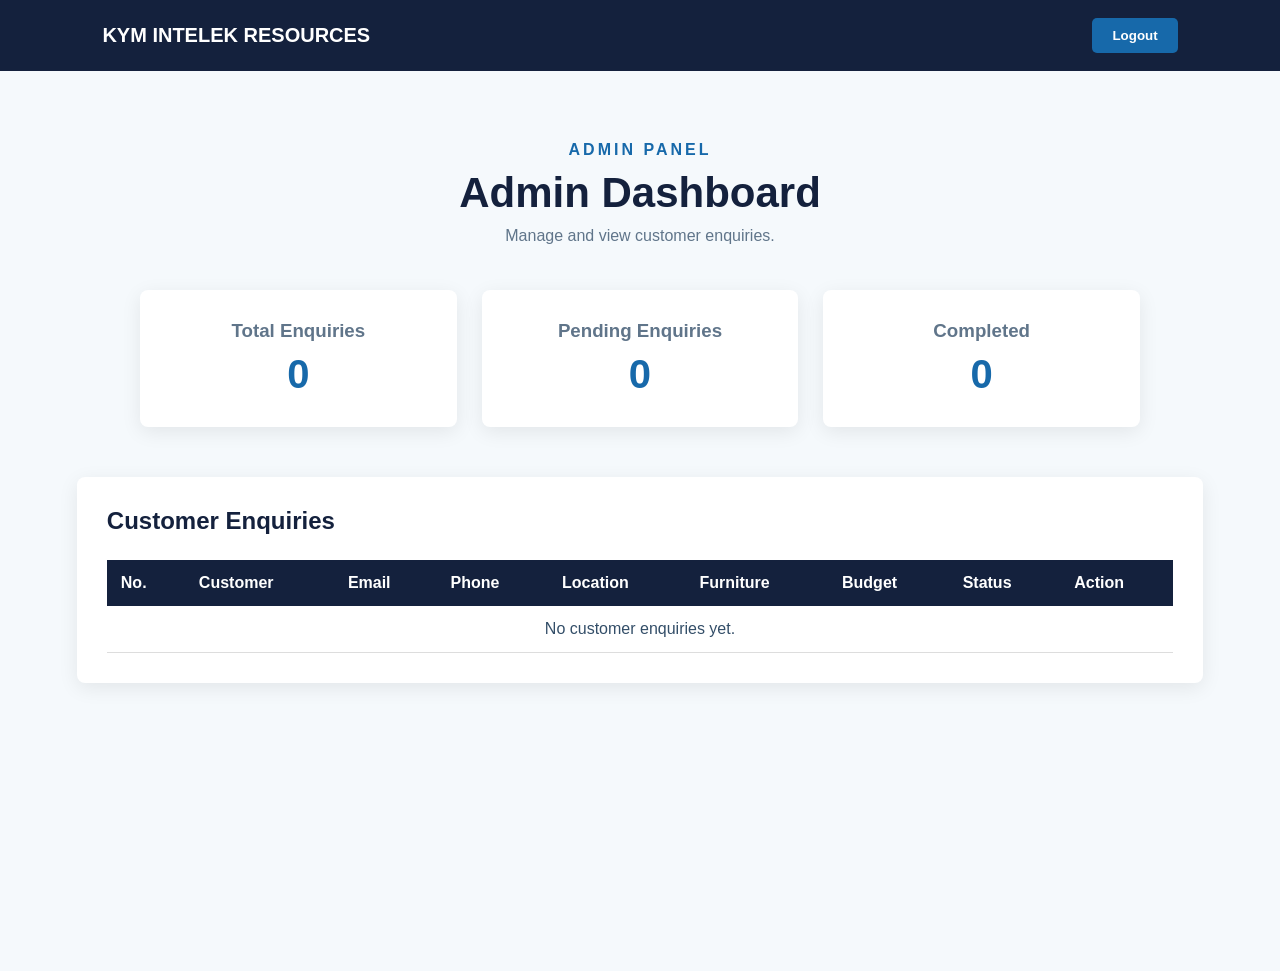
==== commit 78b407ac: "Update website" ====
--- a/admin-dashboard.html
+++ b/admin-dashboard.html
@@ -21,7 +21,7 @@
     <nav class="admin-navbar">
 
         <div class="admin-logo">
-            KYM INTE RESOURCES
+            KYM INTELEK RESOURCES
         </div>
 
         <button
